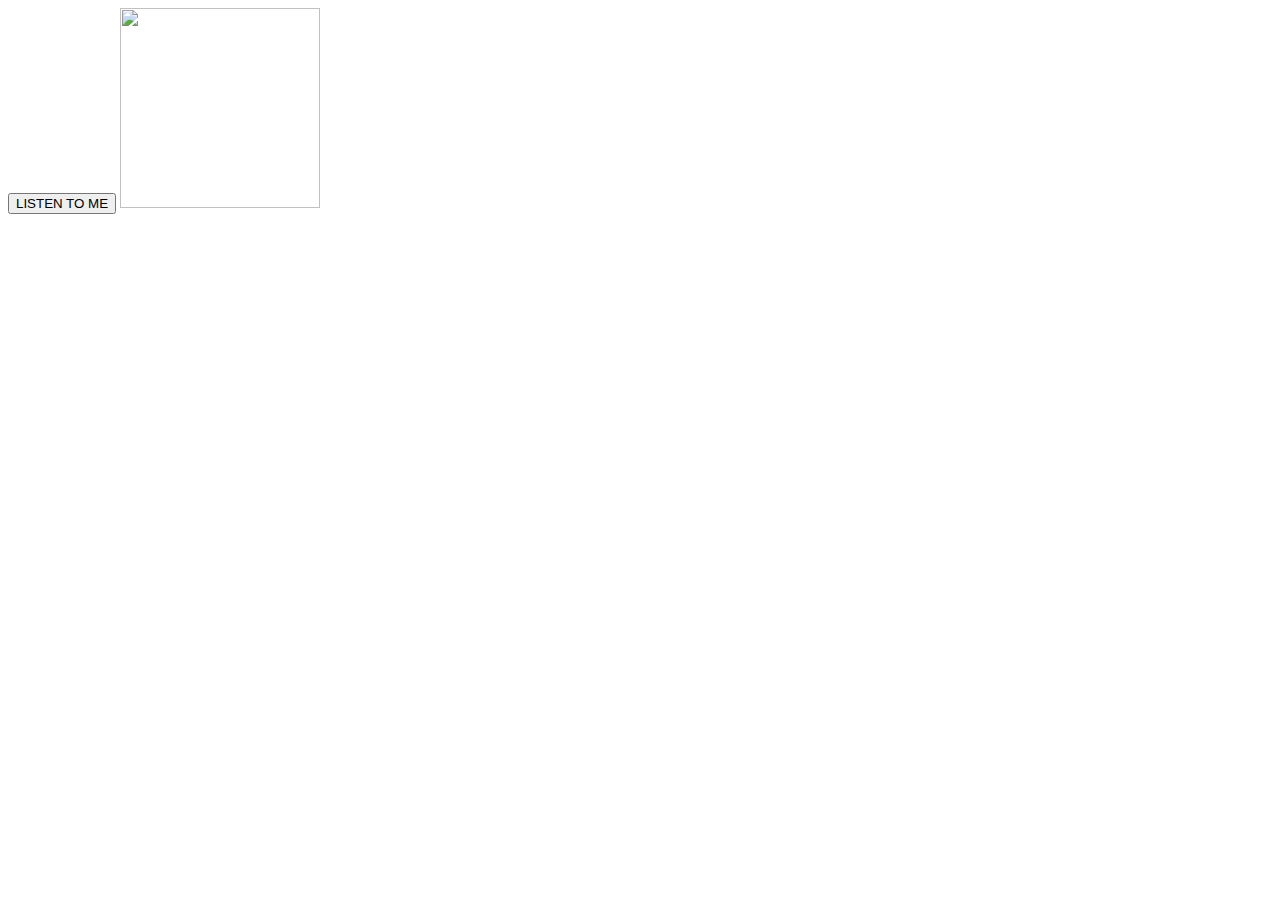
==== index.html @ 4e63ea57 "img and button" ====
<html>
<head>
  <title>6B</title>
<style>

</style>
</head>
<body>
<header id="mywords"></header>
<button onclick="start()">LISTEN TO ME</button>
<img src="https://upload.wikimedia.org/wikipedia/commons/thumb/7/70/Circle-icons-mic.svg/512px-Circle-icons-mic.svg" width="200px" />
<script>
var words = document.querySelector('#mywords');
var SpeechRecognition = SpeechRecognition || webkitSpeechRecognition;

var recognition = new SpeechRecognition();
recognition.continuous = true;
recognition.lang = 'en-GB';
recognition.interimResults = true;
recognition.maxAlternatives = 1;

const start = _ => {
  recognition.start();
  console.log('I\'m listening.');
};

const stop = _ => {
  recognition.stop();
  console.log('I\'m ignoring you.');
};

recognition.onresult = function(event) {
  console.log("onresult");
  console.log(event);
  
  var result = event.results[0][0].transcript;
  console.log(result);
  words.innerText = result;
};

recognition.onspeechend = function() {
  console.log("onspeechend");
  console.log(event);
  recognition.stop();
};

recognition.onnomatch = function(event) {
  console.log("onnomatch");
  console.log(event);
};

recognition.onerror = function(event) {
  console.log("onerror");
  console.log(event);
};

</script>
</body>
</html>
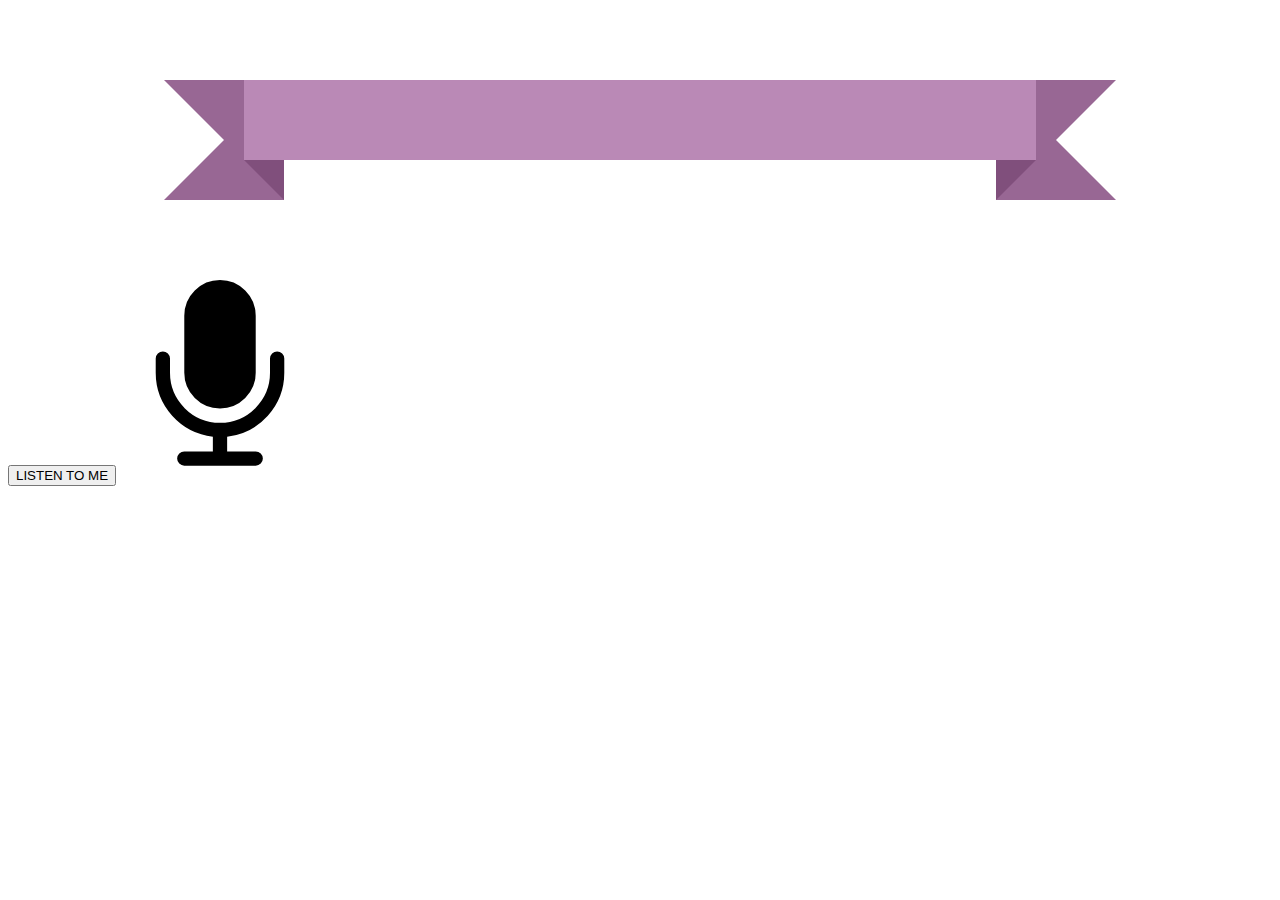
==== commit e0f1a4e0: "new svg and a ribbon" ====
--- a/index.html
+++ b/index.html
@@ -2,13 +2,64 @@
 <head>
   <title>6B</title>
 <style>
+.ribbon {
+ font-size: 40px !important;
+ font-family:tahoma;
+ /* This ribbon is based on a 16px font side and a 24px vertical rhythm. I've used em's to position each element for scalability. If you want to use a different font size you may have to play with the position of the ribbon elements */
 
+ width: 50%;
+    
+ position: relative;
+ background: #ba89b6;
+ color: #fff;
+ text-align: center;
+ padding: 1em 2em; /* Adjust to suit */
+ margin: 2em auto 3em; /* Based on 24px vertical rhythm. 48px bottom margin - normally 24 but the ribbon 'graphics' take up 24px themselves so we double it. */
+}
+.ribbon:before, .ribbon:after {
+ content: "";
+ position: absolute;
+ display: block;
+ bottom: -1em;
+ border: 1.5em solid #986794;
+ z-index: -1;
+}
+.ribbon:before {
+ left: -2em;
+ border-right-width: 1.5em;
+ border-left-color: transparent;
+}
+.ribbon:after {
+ right: -2em;
+ border-left-width: 1.5em;
+ border-right-color: transparent;
+}
+.ribbon .ribbon-content:before, .ribbon .ribbon-content:after {
+ content: "";
+ position: absolute;
+ display: block;
+ border-style: solid;
+ border-color: #804f7c transparent transparent transparent;
+ bottom: -1em;
+}
+.ribbon .ribbon-content:before {
+ left: 0;
+ border-width: 1em 0 0 1em;
+}
+.ribbon .ribbon-content:after {
+ right: 0;
+ border-width: 1em 1em 0 0;
+}
 </style>
 </head>
 <body>
-<header id="mywords"></header>
+
+<h1 class="ribbon">
+   <strong class="ribbon-content" id="mywords"></strong>
+</h1>
+  
 <button onclick="start()">LISTEN TO ME</button>
-<img src="https://upload.wikimedia.org/wikipedia/commons/thumb/7/70/Circle-icons-mic.svg/512px-Circle-icons-mic.svg" width="200px" />
+<img src="microphone.svg" width="200px" />
 <script>
 var words = document.querySelector('#mywords');
 var SpeechRecognition = SpeechRecognition || webkitSpeechRecognition;
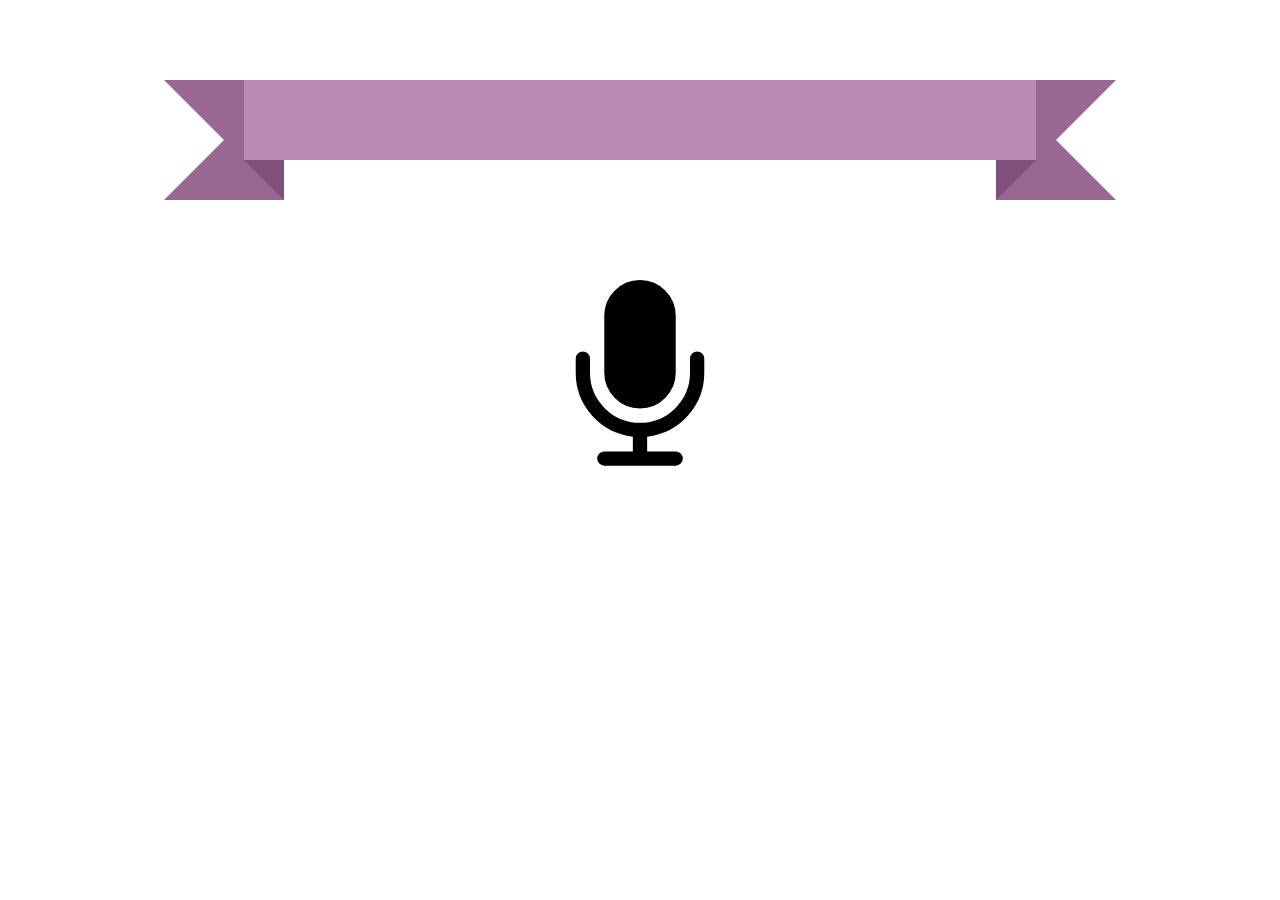
==== commit cc77953b: "styling the mic" ====
--- a/index.html
+++ b/index.html
@@ -58,10 +58,13 @@
    <strong class="ribbon-content" id="mywords"></strong>
 </h1>
   
-<button onclick="start()">LISTEN TO ME</button>
-<img src="microphone.svg" width="200px" />
+<div style="text-align:center;">
+  <img id="mic" src="microphone.svg" width="200px" onclick="toggle();" />
+</div>
+
 <script>
 var words = document.querySelector('#mywords');
+var mic = document.querySelector('#mic');
 var SpeechRecognition = SpeechRecognition || webkitSpeechRecognition;
 
 var recognition = new SpeechRecognition();
@@ -70,14 +73,24 @@
 recognition.interimResults = true;
 recognition.maxAlternatives = 1;
 
+var state = 0;
+const toggle = _ => {
+  if (!state){start();}
+  else {stop();}
+};
+
 const start = _ => {
+  mic.style = "filter:invert(.8);"
   recognition.start();
   console.log('I\'m listening.');
+  state = 1;
 };
 
 const stop = _ => {
+  mic.style = "filter:invert(0);"
   recognition.stop();
   console.log('I\'m ignoring you.');
+  state = 0;
 };
 
 recognition.onresult = function(event) {
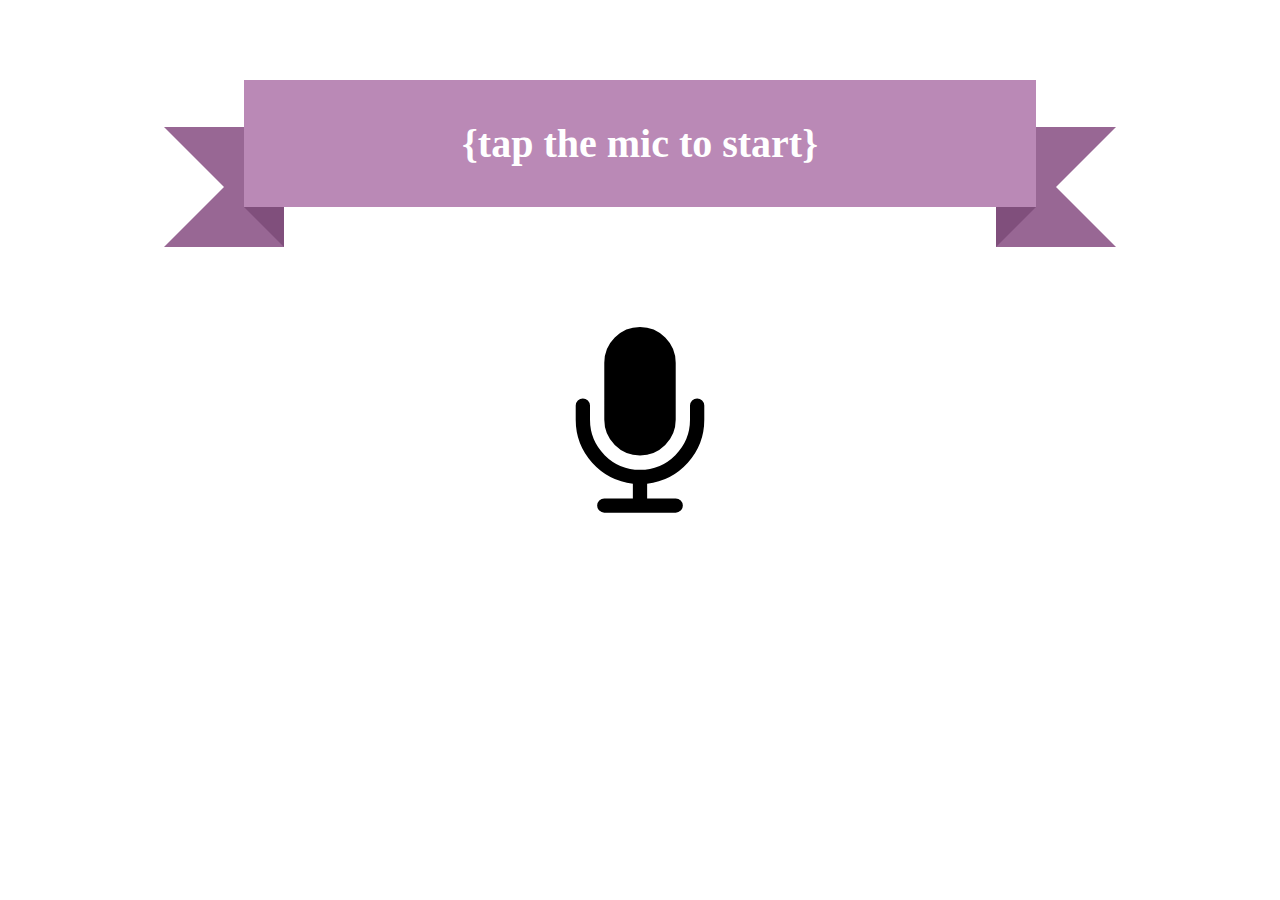
==== commit 5375fb7f: "brb fonts" ====
--- a/index.html
+++ b/index.html
@@ -2,9 +2,16 @@
 <head>
   <title>6B</title>
 <style>
+
+@font-face {
+    font-family: ApercuBespoke;
+    src: url(fonts/BurberryApercuBespoke-Medium.woff);
+    
+}
+
 .ribbon {
  font-size: 40px !important;
- font-family:tahoma;
+ font-family:ApercuBespoke;
  /* This ribbon is based on a 16px font side and a 24px vertical rhythm. I've used em's to position each element for scalability. If you want to use a different font size you may have to play with the position of the ribbon elements */
 
  width: 50%;
@@ -55,7 +62,7 @@
 <body>
 
 <h1 class="ribbon">
-   <strong class="ribbon-content" id="mywords"></strong>
+   <strong class="ribbon-content" id="mywords">{tap the mic to start}</strong>
 </h1>
   
 <div style="text-align:center;">
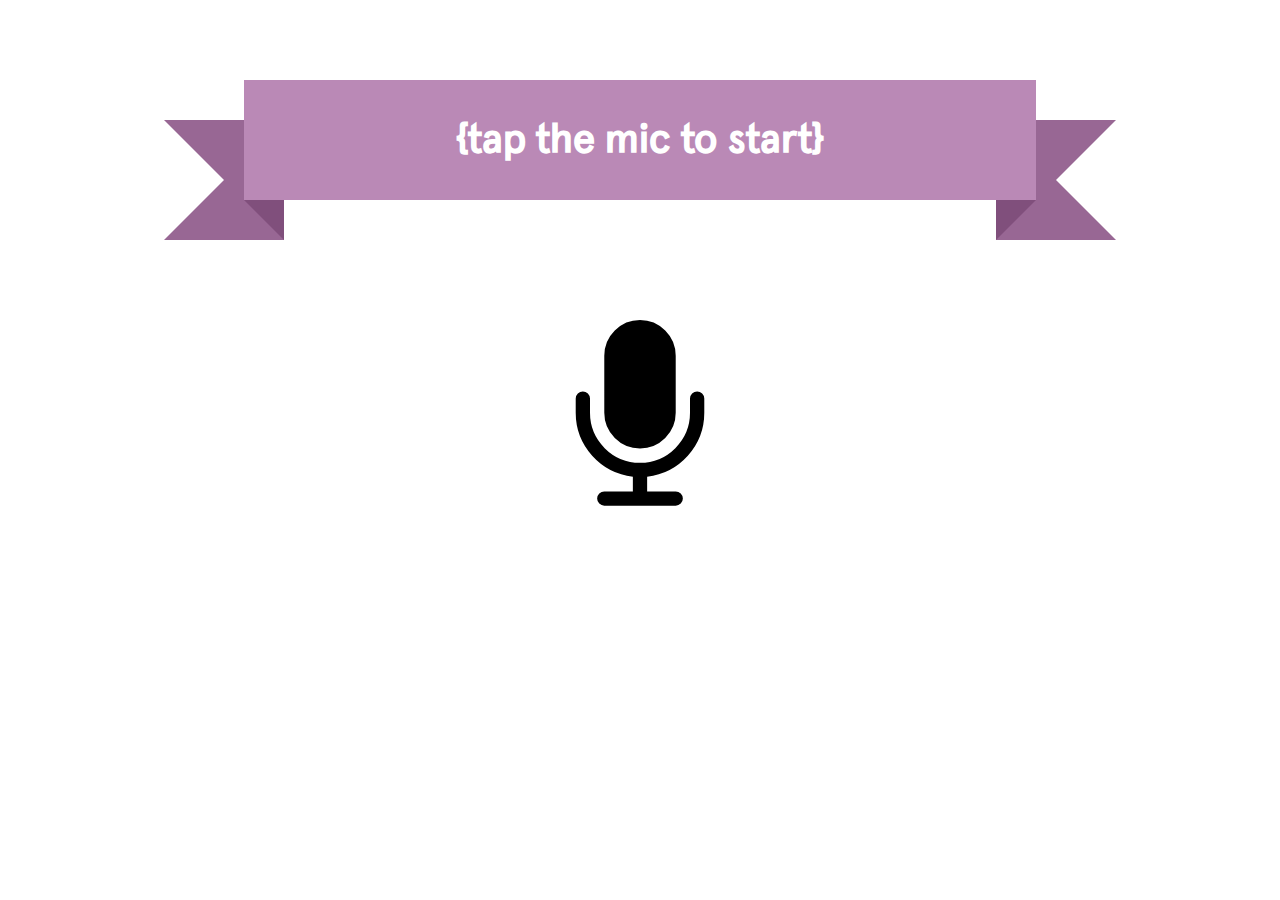
==== commit 241641ab: "font updates" ====
--- a/index.html
+++ b/index.html
@@ -5,7 +5,7 @@
 
 @font-face {
     font-family: ApercuBespoke;
-    src: url(fonts/BurberryApercuBespoke-Medium.woff);
+    src: url(fonts/BurberryApercuBespoke-Medium.otf) format("opentype"), url(fonts/BurberryApercuBespoke-Medium.ttf) format("truetype");
     
 }
 
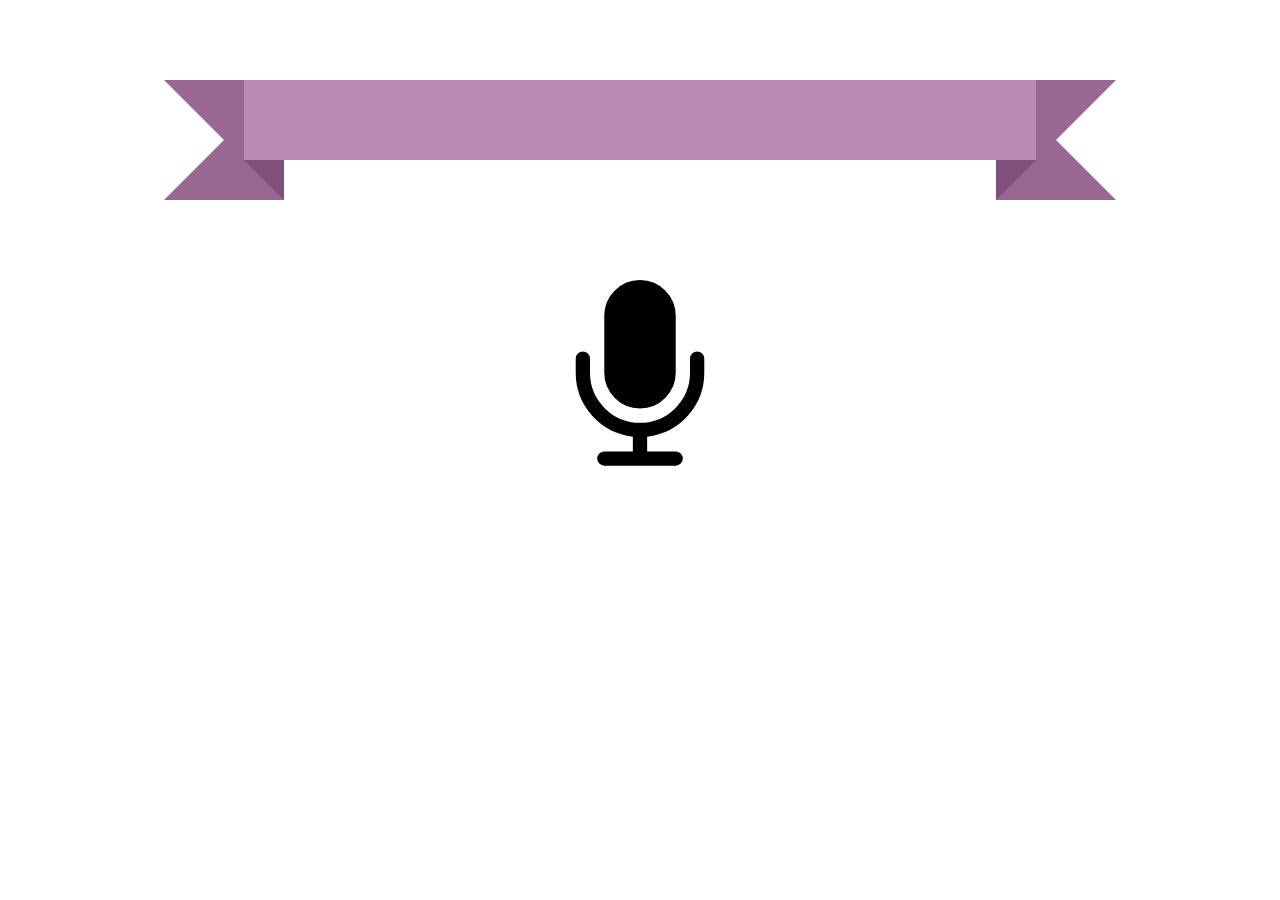
==== commit 7fa3c47d: "removing the test text" ====
--- a/index.html
+++ b/index.html
@@ -62,7 +62,7 @@
 <body>
 
 <h1 class="ribbon">
-   <strong class="ribbon-content" id="mywords">{tap the mic to start}</strong>
+   <strong class="ribbon-content" id="mywords"></strong>
 </h1>
   
 <div style="text-align:center;">
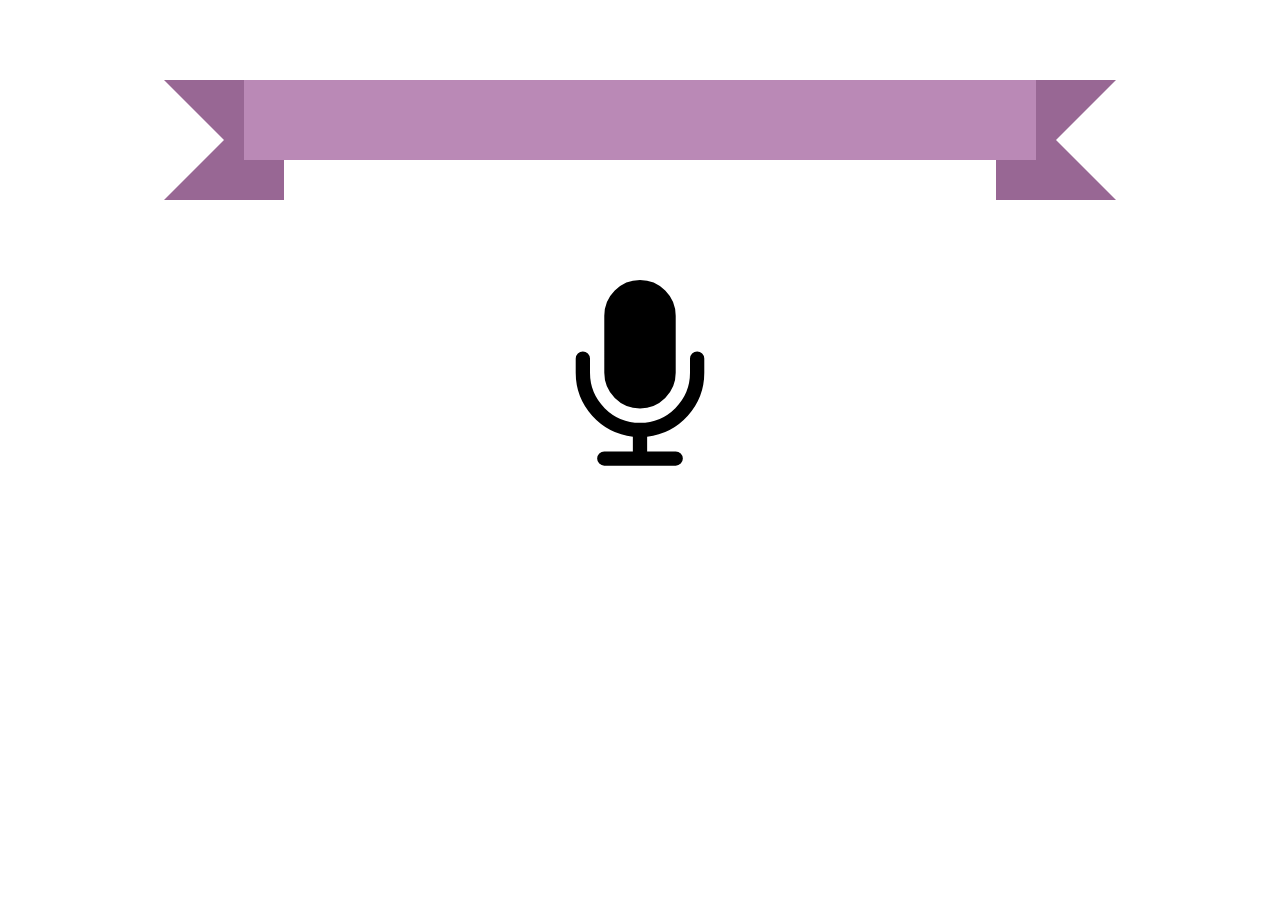
==== commit 54b71c20: "wasn't working on mobile browsers that well" ====
--- a/index.html
+++ b/index.html
@@ -1,6 +1,6 @@
 <html>
 <head>
-  <title>6B</title>
+  <title>Portable Subtitles</title>
 <style>
 
 @font-face {
@@ -62,7 +62,7 @@
 <body>
 
 <h1 class="ribbon">
-   <strong class="ribbon-content" id="mywords"></strong>
+   <strong id="mywords"></strong>
 </h1>
   
 <div style="text-align:center;">
@@ -104,15 +104,25 @@
   console.log("onresult");
   console.log(event);
   
-  var result = event.results[0][0].transcript;
-  console.log(result);
-  words.innerText = result;
+  words.innerHTML = "";
+  var ul = document.createElement('ul');
+
+  for(var i=0; i<event.results.length; i++) {
+    if (event.results[i][0].confidence > 0) {
+      var li = document.createElement('li');
+      li.innerText = event.results[i][0].transcript;
+      ul.appendChild(li);
+    }
+  }
+
+  words.appendChild(ul);
+  window.scrollTo(0, words.offsetHeight)
 };
 
 recognition.onspeechend = function() {
   console.log("onspeechend");
   console.log(event);
-  recognition.stop();
+  stop();
 };
 
 recognition.onnomatch = function(event) {
@@ -127,4 +137,4 @@
 
 </script>
 </body>
-</html>+</html>
